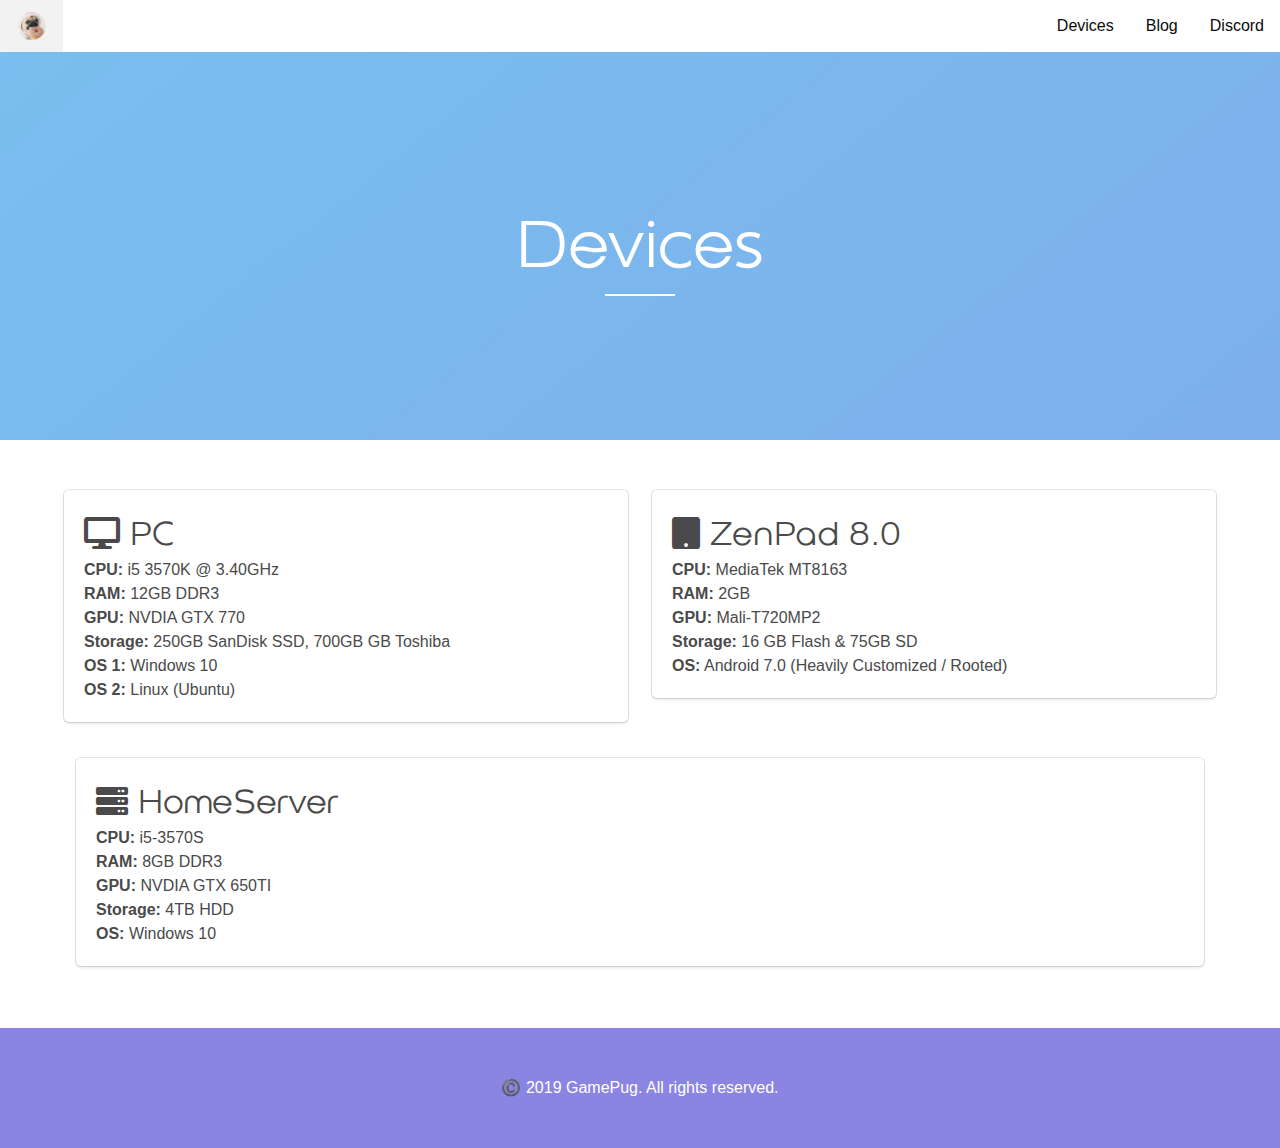
==== devices/index.html @ fc8f24b9 "Add files via upload" ====
<!DOCTYPE html>
<html lang="en">

<head>
    <!-- Meta-->
    <meta charset="UTF-8">
    <meta content="width=device-width,initial-scale=1" name="viewport">
    <meta content="index" name="robots">
    <meta content="#1034cc" name="theme-color">
    <link rel="shortcut icon" href="../img/favicon.png">
    <meta content="A programmer and Twitch streamer based in England, that likes gaming!" name="description">
    <meta content="gamepug, GamePug, game, pug, thegamepug, Jacob, Twitch, YouTube, itsgamepug, itgamepugg" name="keywords">
    <meta content="summary" name="twitter:card">
    <meta content="@GamePug" name="twitter:site">
    <meta content="GamePug" name="twitter:title">
    <meta content="A programmer and Twitch streamer based in England, that likes gaming!" name="twitter:description">
    <!-- CSS and all that gubbins-->
    <link href="../css/bulma.css" rel="stylesheet" type="text/css">
    <link href="../css/main.css" rel="stylesheet" type="text/css">
    <link href="../css/fa.css" rel="stylesheet">
    <script src="../js/navbar.js"></script>
    <title> GamePug </title>
</head>

<body>
<nav class="navbar is-white">
    <div class="navbar-brand">
        <a class="navbar-item" href="../index.html">
            <img src=../img/logo.png>
        </a>
        <span class="navbar-burger burger mobile-nav" data-target="navMenu">
            <span></span>
            <span></span>
            <span></span>
        </span>
    </div>
    <div id="navMenu" class="navbar-menu">
        <div class="navbar-end">
            <a href="#" class="navbar-item">Devices</a>
            <a href="https://words.gamepug.cf" class="navbar-item">Blog</a>
            <a href="https://discord.gg/grDw4bR" class="navbar-item">Discord</a>
        </div>
    </div>
</nav>

    <div class="hero is-medium fade">
        <div class=hero-body>
            <div class="animated fadeInUp">
                <h3> Devices </h3>
                <div class=line></div>
            </div>
        </div>
    </div>

    <section>
        <div class=spacer></div>
        <div class=container>
            <div class=columns>
                <div class=column>
                    <div class="box left">
                        <h1> <div class="fas fa-desktop"></div> PC </h1>
                        <p> <b>CPU:</b> i5 3570K @ 3.40GHz </p>
                        <p> <b>RAM:</b> 12GB DDR3 </p>
                        <p> <b>GPU:</b> NVDIA GTX 770 </p>
                        <p> <b>Storage:</b> 250GB SanDisk SSD, 700GB GB Toshiba </p>
                        <p> <b>OS 1:</b> Windows 10 </p>
                        <p> <b>OS 2:</b> Linux (Ubuntu) </p>
                    </div>
                </div>
                <div class=column>
                    <div class="box left">
                        <h1> <div class="fas fa-tablet"></div> ZenPad 8.0 </h1>
                        <p> <b>CPU:</b> MediaTek MT8163 </p>
                        <p> <b>RAM:</b> 2GB </p>
                        <p> <b>GPU:</b> Mali-T720MP2 </p>
                        <p> <b>Storage:</b> 16 GB Flash & 75GB SD </p>
                        <p> <b>OS:</b> Android 7.0 (Heavily Customized / Rooted) </p>
                    </div>
                </div>
            </div>
                <div class=column>
                    <div class="box left">
                        <h1> <div class="fas fa-server"></div> HomeServer </h1>
                        <p> <b>CPU:</b> i5-3570S </p>
                        <p> <b>RAM:</b> 8GB DDR3</p>
                        <p> <b>GPU:</b> NVDIA GTX 650TI </p>
                        <p> <b>Storage:</b> 4TB HDD </p>
                        <p> <b>OS:</b> Windows 10 </p>
                    </div>
                </div>
            </div>
        </div>
        <div class=spacer></div>
    </section>
    <footer>
        <p> ©️ 2019 GamePug. All rights reserved.</p>
    </footer>
</body>
---- css/main.css ----
html {
    overflow: auto;
    overflow-x: hidden;
}

div#container {
    max-width: 60em;
    margin: auto;
    color: #000;
}

body {
    height: 100%;
    width: 100%;
    color: #000;
	text-align: center;
}

@font-face {
    font-family: "PepsiLight";
    src: url("/webfonts/PepsiLight.eot"); /* IE9 Compat Modes */
    src: url("/webfonts/PepsiLight.eot?#iefix") format("embedded-opentype"), /* IE6-IE8 */
         url("/webfonts/PepsiLight.woff2") format("woff2"), /* Super Modern Browsers */
         url("webfonts/PepsiLight.woff") format("woff"), /* Pretty Modern Browsers */
         url("/webfonts/PepsiLight.ttf")  format("truetype"), /* Safari, Android, iOS */
         url("/webfonts/PepsiLight.svg#svgPepsiLight") format("svg"); /* Legacy iOS */
  }
  
h1 {
    font-family: PepsiLight;
    font-size: 2em;
    cursor: default;
}

h2 {
    font-family: PepsiLight;
    font-weight: thin;
    font-size: 1.5em;
}

h3 {
    font-family: PepsiLight;
    font-size: 4em;
    color: white;
    cursor: default;
}

.spacer {
    margin-top: 50px;
}

i {
    color: white;
    font-size: 2.4em;
    transition: all 0.25s;
}

i:hover {
    color: #79beee
}

.image {
	width: 200px;
    margin: auto;
    border-radius: 100%
}

.project {
    width: 100px;
    border-radius: 1000%;
    transition: all 0.20s;
}

.project:hover {
    width: 100px;
    border-radius: 30%;
}

.animated {
    animation-duration: 0.6s;
    animation-fill-mode: both;
  }

.line {
    margin: auto;
    width: 70px;
    height: 2px;
    background-color: white;
    margin-top: 2px;
}

.left {
    text-align: left;
}

.fade {
    background: linear-gradient(321deg, #8a84e2, #79beee);
    background-size: 400% 400%;
    
    -webkit-animation: fade 14s ease infinite;
    -moz-animation: fade 14s ease infinite;
    -o-animation: fade 14s ease infinite;
    animation: fade 14s ease infinite;}
    
    @-webkit-keyframes fade {
        0%{background-position:0% 4%}
        50%{background-position:100% 97%}
        100%{background-position:0% 4%}
    }
    @-moz-keyframes fade {
        0%{background-position:0% 4%}
        50%{background-position:100% 97%}
        100%{background-position:0% 4%}
    }
    @-o-keyframes fade {
        0%{background-position:0% 4%}
        50%{background-position:100% 97%}
        100%{background-position:0% 4%}
    }
    @keyframes fade { 
        0%{background-position:0% 4%}
        50%{background-position:100% 97%}
        100%{background-position:0% 4%}
    }

@-webkit-keyframes fadeInUp {
    from {
      opacity: 0;
      -webkit-transform: translate3d(0, 100%, 0);
      transform: translate3d(0, 100%, 0);
    }
  
    to {
      opacity: 1;
      -webkit-transform: translate3d(0, 0, 0);
      transform: translate3d(0, 0, 0);
    }
}
  
@keyframes fadeInUp {
    from {
      opacity: 0;
      -webkit-transform: translate3d(0, 100%, 0);
      transform: translate3d(0, 100%, 0);
    }
  
    to {
      opacity: 1;
      -webkit-transform: translate3d(0, 0, 0);
      transform: translate3d(0, 0, 0);
    }
}

.fadeInUp {
    -webkit-animation-name: fadeInUp;
    animation-name: fadeInUp;
}

footer {
    background-color:#8a84e2;
    color:white;
    padding: 3em;
}
---- css/fa.css ----
/*!
 * Font Awesome Free 5.0.4 by @fontawesome - http://fontawesome.com
 * License - http://fontawesome.com/license (Icons: CC BY 4.0, Fonts: SIL OFL 1.1, Code: MIT License)
 */
.fa,
.fas,
.far,
.fal,
.fab {
  -moz-osx-font-smoothing: grayscale;
  -webkit-font-smoothing: antialiased;
  display: inline-block;
  font-style: normal;
  font-variant: normal;
  text-rendering: auto;
  line-height: 1; }

.fa-lg {
  font-size: 1.33333em;
  line-height: 0.75em;
  vertical-align: -.0667em; }

.fa-xs {
  font-size: .75em; }

.fa-sm {
  font-size: .875em; }

.fa-1x {
  font-size: 1em; }

.fa-2x {
  font-size: 2em; }

.fa-3x {
  font-size: 3em; }

.fa-4x {
  font-size: 4em; }

.fa-5x {
  font-size: 5em; }

.fa-6x {
  font-size: 6em; }

.fa-7x {
  font-size: 7em; }

.fa-8x {
  font-size: 8em; }

.fa-9x {
  font-size: 9em; }

.fa-10x {
  font-size: 10em; }

.fa-fw {
  text-align: center;
  width: 1.25em; }

.fa-ul {
  list-style-type: none;
  margin-left: 2.5em;
  padding-left: 0; }
  .fa-ul > li {
    position: relative; }

.fa-li {
  left: -2em;
  position: absolute;
  text-align: center;
  width: 2em;
  line-height: inherit; }

.fa-border {
  border: solid 0.08em #eee;
  border-radius: .1em;
  padding: .2em .25em .15em; }

.fa-pull-left {
  float: left; }

.fa-pull-right {
  float: right; }

.fa.fa-pull-left,
.fas.fa-pull-left,
.far.fa-pull-left,
.fal.fa-pull-left,
.fab.fa-pull-left {
  margin-right: .3em; }

.fa.fa-pull-right,
.fas.fa-pull-right,
.far.fa-pull-right,
.fal.fa-pull-right,
.fab.fa-pull-right {
  margin-left: .3em; }

.fa-spin {
  -webkit-animation: fa-spin 2s infinite linear;
          animation: fa-spin 2s infinite linear; }

.fa-pulse {
  -webkit-animation: fa-spin 1s infinite steps(8);
          animation: fa-spin 1s infinite steps(8); }

@-webkit-keyframes fa-spin {
  0% {
    -webkit-transform: rotate(0deg);
            transform: rotate(0deg); }
  100% {
    -webkit-transform: rotate(360deg);
            transform: rotate(360deg); } }

@keyframes fa-spin {
  0% {
    -webkit-transform: rotate(0deg);
            transform: rotate(0deg); }
  100% {
    -webkit-transform: rotate(360deg);
            transform: rotate(360deg); } }

.fa-rotate-90 {
  -ms-filter: "progid:DXImageTransform.Microsoft.BasicImage(rotation=1)";
  -webkit-transform: rotate(90deg);
          transform: rotate(90deg); }

.fa-rotate-180 {
  -ms-filter: "progid:DXImageTransform.Microsoft.BasicImage(rotation=2)";
  -webkit-transform: rotate(180deg);
          transform: rotate(180deg); }

.fa-rotate-270 {
  -ms-filter: "progid:DXImageTransform.Microsoft.BasicImage(rotation=3)";
  -webkit-transform: rotate(270deg);
          transform: rotate(270deg); }

.fa-flip-horizontal {
  -ms-filter: "progid:DXImageTransform.Microsoft.BasicImage(rotation=0, mirror=1)";
  -webkit-transform: scale(-1, 1);
          transform: scale(-1, 1); }

.fa-flip-vertical {
  -ms-filter: "progid:DXImageTransform.Microsoft.BasicImage(rotation=2, mirror=1)";
  -webkit-transform: scale(1, -1);
          transform: scale(1, -1); }

.fa-flip-horizontal.fa-flip-vertical {
  -ms-filter: "progid:DXImageTransform.Microsoft.BasicImage(rotation=2, mirror=1)";
  -webkit-transform: scale(-1, -1);
          transform: scale(-1, -1); }

:root .fa-rotate-90,
:root .fa-rotate-180,
:root .fa-rotate-270,
:root .fa-flip-horizontal,
:root .fa-flip-vertical {
  -webkit-filter: none;
          filter: none; }

.fa-stack {
  display: inline-block;
  height: 2em;
  line-height: 2em;
  position: relative;
  vertical-align: middle;
  width: 2em; }

.fa-stack-1x,
.fa-stack-2x {
  left: 0;
  position: absolute;
  text-align: center;
  width: 100%; }

.fa-stack-1x {
  line-height: inherit; }

.fa-stack-2x {
  font-size: 2em; }

.fa-inverse {
  color: #fff; }

/* Font Awesome uses the Unicode Private Use Area (PUA) to ensure screen
readers do not read off random characters that represent icons */
.fa-500px:before {
  content: "\f26e"; }

.fa-accessible-icon:before {
  content: "\f368"; }

.fa-accusoft:before {
  content: "\f369"; }

.fa-address-book:before {
  content: "\f2b9"; }

.fa-address-card:before {
  content: "\f2bb"; }

.fa-adjust:before {
  content: "\f042"; }

.fa-adn:before {
  content: "\f170"; }

.fa-adversal:before {
  content: "\f36a"; }

.fa-affiliatetheme:before {
  content: "\f36b"; }

.fa-algolia:before {
  content: "\f36c"; }

.fa-align-center:before {
  content: "\f037"; }

.fa-align-justify:before {
  content: "\f039"; }

.fa-align-left:before {
  content: "\f036"; }

.fa-align-right:before {
  content: "\f038"; }

.fa-amazon:before {
  content: "\f270"; }

.fa-amazon-pay:before {
  content: "\f42c"; }

.fa-ambulance:before {
  content: "\f0f9"; }

.fa-american-sign-language-interpreting:before {
  content: "\f2a3"; }

.fa-amilia:before {
  content: "\f36d"; }

.fa-anchor:before {
  content: "\f13d"; }

.fa-android:before {
  content: "\f17b"; }

.fa-angellist:before {
  content: "\f209"; }

.fa-angle-double-down:before {
  content: "\f103"; }

.fa-angle-double-left:before {
  content: "\f100"; }

.fa-angle-double-right:before {
  content: "\f101"; }

.fa-angle-double-up:before {
  content: "\f102"; }

.fa-angle-down:before {
  content: "\f107"; }

.fa-angle-left:before {
  content: "\f104"; }

.fa-angle-right:before {
  content: "\f105"; }

.fa-angle-up:before {
  content: "\f106"; }

.fa-angrycreative:before {
  content: "\f36e"; }

.fa-angular:before {
  content: "\f420"; }

.fa-app-store:before {
  content: "\f36f"; }

.fa-app-store-ios:before {
  content: "\f370"; }

.fa-apper:before {
  content: "\f371"; }

.fa-apple:before {
  content: "\f179"; }

.fa-apple-pay:before {
  content: "\f415"; }

.fa-archive:before {
  content: "\f187"; }

.fa-arrow-alt-circle-down:before {
  content: "\f358"; }

.fa-arrow-alt-circle-left:before {
  content: "\f359"; }

.fa-arrow-alt-circle-right:before {
  content: "\f35a"; }

.fa-arrow-alt-circle-up:before {
  content: "\f35b"; }

.fa-arrow-circle-down:before {
  content: "\f0ab"; }

.fa-arrow-circle-left:before {
  content: "\f0a8"; }

.fa-arrow-circle-right:before {
  content: "\f0a9"; }

.fa-arrow-circle-up:before {
  content: "\f0aa"; }

.fa-arrow-down:before {
  content: "\f063"; }

.fa-arrow-left:before {
  content: "\f060"; }

.fa-arrow-right:before {
  content: "\f061"; }

.fa-arrow-up:before {
  content: "\f062"; }

.fa-arrows-alt:before {
  content: "\f0b2"; }

.fa-arrows-alt-h:before {
  content: "\f337"; }

.fa-arrows-alt-v:before {
  content: "\f338"; }

.fa-assistive-listening-systems:before {
  content: "\f2a2"; }

.fa-asterisk:before {
  content: "\f069"; }

.fa-asymmetrik:before {
  content: "\f372"; }

.fa-at:before {
  content: "\f1fa"; }

.fa-audible:before {
  content: "\f373"; }

.fa-audio-description:before {
  content: "\f29e"; }

.fa-autoprefixer:before {
  content: "\f41c"; }

.fa-avianex:before {
  content: "\f374"; }

.fa-aviato:before {
  content: "\f421"; }

.fa-aws:before {
  content: "\f375"; }

.fa-backward:before {
  content: "\f04a"; }

.fa-balance-scale:before {
  content: "\f24e"; }

.fa-ban:before {
  content: "\f05e"; }

.fa-bandcamp:before {
  content: "\f2d5"; }

.fa-barcode:before {
  content: "\f02a"; }

.fa-bars:before {
  content: "\f0c9"; }

.fa-bath:before {
  content: "\f2cd"; }

.fa-battery-empty:before {
  content: "\f244"; }

.fa-battery-full:before {
  content: "\f240"; }

.fa-battery-half:before {
  content: "\f242"; }

.fa-battery-quarter:before {
  content: "\f243"; }

.fa-battery-three-quarters:before {
  content: "\f241"; }

.fa-bed:before {
  content: "\f236"; }

.fa-beer:before {
  content: "\f0fc"; }

.fa-behance:before {
  content: "\f1b4"; }

.fa-behance-square:before {
  content: "\f1b5"; }

.fa-bell:before {
  content: "\f0f3"; }

.fa-bell-slash:before {
  content: "\f1f6"; }

.fa-bicycle:before {
  content: "\f206"; }

.fa-bimobject:before {
  content: "\f378"; }

.fa-binoculars:before {
  content: "\f1e5"; }

.fa-birthday-cake:before {
  content: "\f1fd"; }

.fa-bitbucket:before {
  content: "\f171"; }

.fa-bitcoin:before {
  content: "\f379"; }

.fa-bity:before {
  content: "\f37a"; }

.fa-black-tie:before {
  content: "\f27e"; }

.fa-blackberry:before {
  content: "\f37b"; }

.fa-blind:before {
  content: "\f29d"; }

.fa-blogger:before {
  content: "\f37c"; }

.fa-blogger-b:before {
  content: "\f37d"; }

.fa-bluetooth:before {
  content: "\f293"; }

.fa-bluetooth-b:before {
  content: "\f294"; }

.fa-bold:before {
  content: "\f032"; }

.fa-bolt:before {
  content: "\f0e7"; }

.fa-bomb:before {
  content: "\f1e2"; }

.fa-book:before {
  content: "\f02d"; }

.fa-bookmark:before {
  content: "\f02e"; }

.fa-braille:before {
  content: "\f2a1"; }

.fa-briefcase:before {
  content: "\f0b1"; }

.fa-btc:before {
  content: "\f15a"; }

.fa-bug:before {
  content: "\f188"; }

.fa-building:before {
  content: "\f1ad"; }

.fa-bullhorn:before {
  content: "\f0a1"; }

.fa-bullseye:before {
  content: "\f140"; }

.fa-buromobelexperte:before {
  content: "\f37f"; }

.fa-bus:before {
  content: "\f207"; }

.fa-buysellads:before {
  content: "\f20d"; }

.fa-calculator:before {
  content: "\f1ec"; }

.fa-calendar:before {
  content: "\f133"; }

.fa-calendar-alt:before {
  content: "\f073"; }

.fa-calendar-check:before {
  content: "\f274"; }

.fa-calendar-minus:before {
  content: "\f272"; }

.fa-calendar-plus:before {
  content: "\f271"; }

.fa-calendar-times:before {
  content: "\f273"; }

.fa-camera:before {
  content: "\f030"; }

.fa-camera-retro:before {
  content: "\f083"; }

.fa-car:before {
  content: "\f1b9"; }

.fa-caret-down:before {
  content: "\f0d7"; }

.fa-caret-left:before {
  content: "\f0d9"; }

.fa-caret-right:before {
  content: "\f0da"; }

.fa-caret-square-down:before {
  content: "\f150"; }

.fa-caret-square-left:before {
  content: "\f191"; }

.fa-caret-square-right:before {
  content: "\f152"; }

.fa-caret-square-up:before {
  content: "\f151"; }

.fa-caret-up:before {
  content: "\f0d8"; }

.fa-cart-arrow-down:before {
  content: "\f218"; }

.fa-cart-plus:before {
  content: "\f217"; }

.fa-cc-amazon-pay:before {
  content: "\f42d"; }

.fa-cc-amex:before {
  content: "\f1f3"; }

.fa-cc-apple-pay:before {
  content: "\f416"; }

.fa-cc-diners-club:before {
  content: "\f24c"; }

.fa-cc-discover:before {
  content: "\f1f2"; }

.fa-cc-jcb:before {
  content: "\f24b"; }

.fa-cc-mastercard:before {
  content: "\f1f1"; }

.fa-cc-paypal:before {
  content: "\f1f4"; }

.fa-cc-stripe:before {
  content: "\f1f5"; }

.fa-cc-visa:before {
  content: "\f1f0"; }

.fa-centercode:before {
  content: "\f380"; }

.fa-certificate:before {
  content: "\f0a3"; }

.fa-chart-area:before {
  content: "\f1fe"; }

.fa-chart-bar:before {
  content: "\f080"; }

.fa-chart-line:before {
  content: "\f201"; }

.fa-chart-pie:before {
  content: "\f200"; }

.fa-check:before {
  content: "\f00c"; }

.fa-check-circle:before {
  content: "\f058"; }

.fa-check-square:before {
  content: "\f14a"; }

.fa-chevron-circle-down:before {
  content: "\f13a"; }

.fa-chevron-circle-left:before {
  content: "\f137"; }

.fa-chevron-circle-right:before {
  content: "\f138"; }

.fa-chevron-circle-up:before {
  content: "\f139"; }

.fa-chevron-down:before {
  content: "\f078"; }

.fa-chevron-left:before {
  content: "\f053"; }

.fa-chevron-right:before {
  content: "\f054"; }

.fa-chevron-up:before {
  content: "\f077"; }

.fa-child:before {
  content: "\f1ae"; }

.fa-chrome:before {
  content: "\f268"; }

.fa-circle:before {
  content: "\f111"; }

.fa-circle-notch:before {
  content: "\f1ce"; }

.fa-clipboard:before {
  content: "\f328"; }

.fa-clock:before {
  content: "\f017"; }

.fa-clone:before {
  content: "\f24d"; }

.fa-closed-captioning:before {
  content: "\f20a"; }

.fa-cloud:before {
  content: "\f0c2"; }

.fa-cloud-download-alt:before {
  content: "\f381"; }

.fa-cloud-upload-alt:before {
  content: "\f382"; }

.fa-cloudscale:before {
  content: "\f383"; }

.fa-cloudsmith:before {
  content: "\f384"; }

.fa-cloudversify:before {
  content: "\f385"; }

.fa-code:before {
  content: "\f121"; }

.fa-code-branch:before {
  content: "\f126"; }

.fa-codepen:before {
  content: "\f1cb"; }

.fa-codiepie:before {
  content: "\f284"; }

.fa-coffee:before {
  content: "\f0f4"; }

.fa-cog:before {
  content: "\f013"; }

.fa-cogs:before {
  content: "\f085"; }

.fa-columns:before {
  content: "\f0db"; }

.fa-comment:before {
  content: "\f075"; }

.fa-comment-alt:before {
  content: "\f27a"; }

.fa-comments:before {
  content: "\f086"; }

.fa-compass:before {
  content: "\f14e"; }

.fa-compress:before {
  content: "\f066"; }

.fa-connectdevelop:before {
  content: "\f20e"; }

.fa-contao:before {
  content: "\f26d"; }

.fa-copy:before {
  content: "\f0c5"; }

.fa-copyright:before {
  content: "\f1f9"; }

.fa-cpanel:before {
  content: "\f388"; }

.fa-creative-commons:before {
  content: "\f25e"; }

.fa-credit-card:before {
  content: "\f09d"; }

.fa-crop:before {
  content: "\f125"; }

.fa-crosshairs:before {
  content: "\f05b"; }

.fa-css3:before {
  content: "\f13c"; }

.fa-css3-alt:before {
  content: "\f38b"; }

.fa-cube:before {
  content: "\f1b2"; }

.fa-cubes:before {
  content: "\f1b3"; }

.fa-cut:before {
  content: "\f0c4"; }

.fa-cuttlefish:before {
  content: "\f38c"; }

.fa-d-and-d:before {
  content: "\f38d"; }

.fa-dashcube:before {
  content: "\f210"; }

.fa-database:before {
  content: "\f1c0"; }

.fa-deaf:before {
  content: "\f2a4"; }

.fa-delicious:before {
  content: "\f1a5"; }

.fa-deploydog:before {
  content: "\f38e"; }

.fa-deskpro:before {
  content: "\f38f"; }

.fa-desktop:before {
  content: "\f108"; }

.fa-deviantart:before {
  content: "\f1bd"; }

.fa-digg:before {
  content: "\f1a6"; }

.fa-digital-ocean:before {
  content: "\f391"; }

.fa-discord:before {
  content: "\f392"; }

.fa-discourse:before {
  content: "\f393"; }

.fa-dochub:before {
  content: "\f394"; }

.fa-docker:before {
  content: "\f395"; }

.fa-dollar-sign:before {
  content: "\f155"; }

.fa-dot-circle:before {
  content: "\f192"; }

.fa-download:before {
  content: "\f019"; }

.fa-draft2digital:before {
  content: "\f396"; }

.fa-dribbble:before {
  content: "\f17d"; }

.fa-dribbble-square:before {
  content: "\f397"; }

.fa-dropbox:before {
  content: "\f16b"; }

.fa-drupal:before {
  content: "\f1a9"; }

.fa-dyalog:before {
  content: "\f399"; }

.fa-earlybirds:before {
  content: "\f39a"; }

.fa-edge:before {
  content: "\f282"; }

.fa-edit:before {
  content: "\f044"; }

.fa-eject:before {
  content: "\f052"; }

.fa-elementor:before {
  content: "\f430"; }

.fa-ellipsis-h:before {
  content: "\f141"; }

.fa-ellipsis-v:before {
  content: "\f142"; }

.fa-ember:before {
  content: "\f423"; }

.fa-empire:before {
  content: "\f1d1"; }

.fa-envelope:before {
  content: "\f0e0"; }

.fa-envelope-open:before {
  content: "\f2b6"; }

.fa-envelope-square:before {
  content: "\f199"; }

.fa-envira:before {
  content: "\f299"; }

.fa-eraser:before {
  content: "\f12d"; }

.fa-erlang:before {
  content: "\f39d"; }

.fa-ethereum:before {
  content: "\f42e"; }

.fa-etsy:before {
  content: "\f2d7"; }

.fa-euro-sign:before {
  content: "\f153"; }

.fa-exchange-alt:before {
  content: "\f362"; }

.fa-exclamation:before {
  content: "\f12a"; }

.fa-exclamation-circle:before {
  content: "\f06a"; }

.fa-exclamation-triangle:before {
  content: "\f071"; }

.fa-expand:before {
  content: "\f065"; }

.fa-expand-arrows-alt:before {
  content: "\f31e"; }

.fa-expeditedssl:before {
  content: "\f23e"; }

.fa-external-link-alt:before {
  content: "\f35d"; }

.fa-external-link-square-alt:before {
  content: "\f360"; }

.fa-eye:before {
  content: "\f06e"; }

.fa-eye-dropper:before {
  content: "\f1fb"; }

.fa-eye-slash:before {
  content: "\f070"; }

.fa-facebook:before {
  content: "\f09a"; }

.fa-facebook-f:before {
  content: "\f39e"; }

.fa-facebook-messenger:before {
  content: "\f39f"; }

.fa-facebook-square:before {
  content: "\f082"; }

.fa-fast-backward:before {
  content: "\f049"; }

.fa-fast-forward:before {
  content: "\f050"; }

.fa-fax:before {
  content: "\f1ac"; }

.fa-female:before {
  content: "\f182"; }

.fa-fighter-jet:before {
  content: "\f0fb"; }

.fa-file:before {
  content: "\f15b"; }

.fa-file-alt:before {
  content: "\f15c"; }

.fa-file-archive:before {
  content: "\f1c6"; }

.fa-file-audio:before {
  content: "\f1c7"; }

.fa-file-code:before {
  content: "\f1c9"; }

.fa-file-excel:before {
  content: "\f1c3"; }

.fa-file-image:before {
  content: "\f1c5"; }

.fa-file-pdf:before {
  content: "\f1c1"; }

.fa-file-powerpoint:before {
  content: "\f1c4"; }

.fa-file-video:before {
  content: "\f1c8"; }

.fa-file-word:before {
  content: "\f1c2"; }

.fa-film:before {
  content: "\f008"; }

.fa-filter:before {
  content: "\f0b0"; }

.fa-fire:before {
  content: "\f06d"; }

.fa-fire-extinguisher:before {
  content: "\f134"; }

.fa-firefox:before {
  content: "\f269"; }

.fa-first-order:before {
  content: "\f2b0"; }

.fa-firstdraft:before {
  content: "\f3a1"; }

.fa-flag:before {
  content: "\f024"; }

.fa-flag-checkered:before {
  content: "\f11e"; }

.fa-flask:before {
  content: "\f0c3"; }

.fa-flickr:before {
  content: "\f16e"; }

.fa-fly:before {
  content: "\f417"; }

.fa-folder:before {
  content: "\f07b"; }

.fa-folder-open:before {
  content: "\f07c"; }

.fa-font:before {
  content: "\f031"; }

.fa-font-awesome:before {
  content: "\f2b4"; }

.fa-font-awesome-alt:before {
  content: "\f35c"; }

.fa-font-awesome-flag:before {
  content: "\f425"; }

.fa-fonticons:before {
  content: "\f280"; }

.fa-fonticons-fi:before {
  content: "\f3a2"; }

.fa-fort-awesome:before {
  content: "\f286"; }

.fa-fort-awesome-alt:before {
  content: "\f3a3"; }

.fa-forumbee:before {
  content: "\f211"; }

.fa-forward:before {
  content: "\f04e"; }

.fa-foursquare:before {
  content: "\f180"; }

.fa-free-code-camp:before {
  content: "\f2c5"; }

.fa-freebsd:before {
  content: "\f3a4"; }

.fa-frown:before {
  content: "\f119"; }

.fa-futbol:before {
  content: "\f1e3"; }

.fa-gamepad:before {
  content: "\f11b"; }

.fa-gavel:before {
  content: "\f0e3"; }

.fa-gem:before {
  content: "\f3a5"; }

.fa-genderless:before {
  content: "\f22d"; }

.fa-get-pocket:before {
  content: "\f265"; }

.fa-gg:before {
  content: "\f260"; }

.fa-gg-circle:before {
  content: "\f261"; }

.fa-gift:before {
  content: "\f06b"; }

.fa-git:before {
  content: "\f1d3"; }

.fa-git-square:before {
  content: "\f1d2"; }

.fa-github:before {
  content: "\f09b"; }

.fa-github-alt:before {
  content: "\f113"; }

.fa-github-square:before {
  content: "\f092"; }

.fa-gitkraken:before {
  content: "\f3a6"; }

.fa-gitlab:before {
  content: "\f296"; }

.fa-gitter:before {
  content: "\f426"; }

.fa-glass-martini:before {
  content: "\f000"; }

.fa-glide:before {
  content: "\f2a5"; }

.fa-glide-g:before {
  content: "\f2a6"; }

.fa-globe:before {
  content: "\f0ac"; }

.fa-gofore:before {
  content: "\f3a7"; }

.fa-goodreads:before {
  content: "\f3a8"; }

.fa-goodreads-g:before {
  content: "\f3a9"; }

.fa-google:before {
  content: "\f1a0"; }

.fa-google-drive:before {
  content: "\f3aa"; }

.fa-google-play:before {
  content: "\f3ab"; }

.fa-google-plus:before {
  content: "\f2b3"; }

.fa-google-plus-g:before {
  content: "\f0d5"; }

.fa-google-plus-square:before {
  content: "\f0d4"; }

.fa-google-wallet:before {
  content: "\f1ee"; }

.fa-graduation-cap:before {
  content: "\f19d"; }

.fa-gratipay:before {
  content: "\f184"; }

.fa-grav:before {
  content: "\f2d6"; }

.fa-gripfire:before {
  content: "\f3ac"; }

.fa-grunt:before {
  content: "\f3ad"; }

.fa-gulp:before {
  content: "\f3ae"; }

.fa-h-square:before {
  content: "\f0fd"; }

.fa-hacker-news:before {
  content: "\f1d4"; }

.fa-hacker-news-square:before {
  content: "\f3af"; }

.fa-hand-lizard:before {
  content: "\f258"; }

.fa-hand-paper:before {
  content: "\f256"; }

.fa-hand-peace:before {
  content: "\f25b"; }

.fa-hand-point-down:before {
  content: "\f0a7"; }

.fa-hand-point-left:before {
  content: "\f0a5"; }

.fa-hand-point-right:before {
  content: "\f0a4"; }

.fa-hand-point-up:before {
  content: "\f0a6"; }

.fa-hand-pointer:before {
  content: "\f25a"; }

.fa-hand-rock:before {
  content: "\f255"; }

.fa-hand-scissors:before {
  content: "\f257"; }

.fa-hand-spock:before {
  content: "\f259"; }

.fa-handshake:before {
  content: "\f2b5"; }

.fa-hashtag:before {
  content: "\f292"; }

.fa-hdd:before {
  content: "\f0a0"; }

.fa-heading:before {
  content: "\f1dc"; }

.fa-headphones:before {
  content: "\f025"; }

.fa-heart:before {
  content: "\f004"; }

.fa-heartbeat:before {
  content: "\f21e"; }

.fa-hire-a-helper:before {
  content: "\f3b0"; }

.fa-history:before {
  content: "\f1da"; }

.fa-home:before {
  content: "\f015"; }

.fa-hooli:before {
  content: "\f427"; }

.fa-hospital:before {
  content: "\f0f8"; }

.fa-hotjar:before {
  content: "\f3b1"; }

.fa-hourglass:before {
  content: "\f254"; }

.fa-hourglass-end:before {
  content: "\f253"; }

.fa-hourglass-half:before {
  content: "\f252"; }

.fa-hourglass-start:before {
  content: "\f251"; }

.fa-houzz:before {
  content: "\f27c"; }

.fa-html5:before {
  content: "\f13b"; }

.fa-hubspot:before {
  content: "\f3b2"; }

.fa-i-cursor:before {
  content: "\f246"; }

.fa-id-badge:before {
  content: "\f2c1"; }

.fa-id-card:before {
  content: "\f2c2"; }

.fa-image:before {
  content: "\f03e"; }

.fa-images:before {
  content: "\f302"; }

.fa-imdb:before {
  content: "\f2d8"; }

.fa-inbox:before {
  content: "\f01c"; }

.fa-indent:before {
  content: "\f03c"; }

.fa-industry:before {
  content: "\f275"; }

.fa-info:before {
  content: "\f129"; }

.fa-info-circle:before {
  content: "\f05a"; }

.fa-instagram:before {
  content: "\f16d"; }

.fa-internet-explorer:before {
  content: "\f26b"; }

.fa-ioxhost:before {
  content: "\f208"; }

.fa-italic:before {
  content: "\f033"; }

.fa-itunes:before {
  content: "\f3b4"; }

.fa-itunes-note:before {
  content: "\f3b5"; }

.fa-jenkins:before {
  content: "\f3b6"; }

.fa-joget:before {
  content: "\f3b7"; }

.fa-joomla:before {
  content: "\f1aa"; }

.fa-js:before {
  content: "\f3b8"; }

.fa-js-square:before {
  content: "\f3b9"; }

.fa-jsfiddle:before {
  content: "\f1cc"; }

.fa-key:before {
  content: "\f084"; }

.fa-keyboard:before {
  content: "\f11c"; }

.fa-keycdn:before {
  content: "\f3ba"; }

.fa-kickstarter:before {
  content: "\f3bb"; }

.fa-kickstarter-k:before {
  content: "\f3bc"; }

.fa-korvue:before {
  content: "\f42f"; }

.fa-language:before {
  content: "\f1ab"; }

.fa-laptop:before {
  content: "\f109"; }

.fa-laravel:before {
  content: "\f3bd"; }

.fa-lastfm:before {
  content: "\f202"; }

.fa-lastfm-square:before {
  content: "\f203"; }

.fa-leaf:before {
  content: "\f06c"; }

.fa-leanpub:before {
  content: "\f212"; }

.fa-lemon:before {
  content: "\f094"; }

.fa-less:before {
  content: "\f41d"; }

.fa-level-down-alt:before {
  content: "\f3be"; }

.fa-level-up-alt:before {
  content: "\f3bf"; }

.fa-life-ring:before {
  content: "\f1cd"; }

.fa-lightbulb:before {
  content: "\f0eb"; }

.fa-line:before {
  content: "\f3c0"; }

.fa-link:before {
  content: "\f0c1"; }

.fa-linkedin:before {
  content: "\f08c"; }

.fa-linkedin-in:before {
  content: "\f0e1"; }

.fa-linode:before {
  content: "\f2b8"; }

.fa-linux:before {
  content: "\f17c"; }

.fa-lira-sign:before {
  content: "\f195"; }

.fa-list:before {
  content: "\f03a"; }

.fa-list-alt:before {
  content: "\f022"; }

.fa-list-ol:before {
  content: "\f0cb"; }

.fa-list-ul:before {
  content: "\f0ca"; }

.fa-location-arrow:before {
  content: "\f124"; }

.fa-lock:before {
  content: "\f023"; }

.fa-lock-open:before {
  content: "\f3c1"; }

.fa-long-arrow-alt-down:before {
  content: "\f309"; }

.fa-long-arrow-alt-left:before {
  content: "\f30a"; }

.fa-long-arrow-alt-right:before {
  content: "\f30b"; }

.fa-long-arrow-alt-up:before {
  content: "\f30c"; }

.fa-low-vision:before {
  content: "\f2a8"; }

.fa-lyft:before {
  content: "\f3c3"; }

.fa-magento:before {
  content: "\f3c4"; }

.fa-magic:before {
  content: "\f0d0"; }

.fa-magnet:before {
  content: "\f076"; }

.fa-male:before {
  content: "\f183"; }

.fa-map:before {
  content: "\f279"; }

.fa-map-marker:before {
  content: "\f041"; }

.fa-map-marker-alt:before {
  content: "\f3c5"; }

.fa-map-pin:before {
  content: "\f276"; }

.fa-map-signs:before {
  content: "\f277"; }

.fa-mars:before {
  content: "\f222"; }

.fa-mars-double:before {
  content: "\f227"; }

.fa-mars-stroke:before {
  content: "\f229"; }

.fa-mars-stroke-h:before {
  content: "\f22b"; }

.fa-mars-stroke-v:before {
  content: "\f22a"; }

.fa-maxcdn:before {
  content: "\f136"; }

.fa-medapps:before {
  content: "\f3c6"; }

.fa-medium:before {
  content: "\f23a"; }

.fa-medium-m:before {
  content: "\f3c7"; }

.fa-medkit:before {
  content: "\f0fa"; }

.fa-medrt:before {
  content: "\f3c8"; }

.fa-meetup:before {
  content: "\f2e0"; }

.fa-meh:before {
  content: "\f11a"; }

.fa-mercury:before {
  content: "\f223"; }

.fa-microchip:before {
  content: "\f2db"; }

.fa-microphone:before {
  content: "\f130"; }

.fa-microphone-slash:before {
  content: "\f131"; }

.fa-microsoft:before {
  content: "\f3ca"; }

.fa-minus:before {
  content: "\f068"; }

.fa-minus-circle:before {
  content: "\f056"; }

.fa-minus-square:before {
  content: "\f146"; }

.fa-mix:before {
  content: "\f3cb"; }

.fa-mixcloud:before {
  content: "\f289"; }

.fa-mizuni:before {
  content: "\f3cc"; }

.fa-mobile:before {
  content: "\f10b"; }

.fa-mobile-alt:before {
  content: "\f3cd"; }

.fa-modx:before {
  content: "\f285"; }

.fa-monero:before {
  content: "\f3d0"; }

.fa-money-bill-alt:before {
  content: "\f3d1"; }

.fa-moon:before {
  content: "\f186"; }

.fa-motorcycle:before {
  content: "\f21c"; }

.fa-mouse-pointer:before {
  content: "\f245"; }

.fa-music:before {
  content: "\f001"; }

.fa-napster:before {
  content: "\f3d2"; }

.fa-neuter:before {
  content: "\f22c"; }

.fa-newspaper:before {
  content: "\f1ea"; }

.fa-nintendo-switch:before {
  content: "\f418"; }

.fa-node:before {
  content: "\f419"; }

.fa-node-js:before {
  content: "\f3d3"; }

.fa-npm:before {
  content: "\f3d4"; }

.fa-ns8:before {
  content: "\f3d5"; }

.fa-nutritionix:before {
  content: "\f3d6"; }

.fa-object-group:before {
  content: "\f247"; }

.fa-object-ungroup:before {
  content: "\f248"; }

.fa-odnoklassniki:before {
  content: "\f263"; }

.fa-odnoklassniki-square:before {
  content: "\f264"; }

.fa-opencart:before {
  content: "\f23d"; }

.fa-openid:before {
  content: "\f19b"; }

.fa-opera:before {
  content: "\f26a"; }

.fa-optin-monster:before {
  content: "\f23c"; }

.fa-osi:before {
  content: "\f41a"; }

.fa-outdent:before {
  content: "\f03b"; }

.fa-page4:before {
  content: "\f3d7"; }

.fa-pagelines:before {
  content: "\f18c"; }

.fa-paint-brush:before {
  content: "\f1fc"; }

.fa-palfed:before {
  content: "\f3d8"; }

.fa-paper-plane:before {
  content: "\f1d8"; }

.fa-paperclip:before {
  content: "\f0c6"; }

.fa-paragraph:before {
  content: "\f1dd"; }

.fa-paste:before {
  content: "\f0ea"; }

.fa-patreon:before {
  content: "\f3d9"; }

.fa-pause:before {
  content: "\f04c"; }

.fa-pause-circle:before {
  content: "\f28b"; }

.fa-paw:before {
  content: "\f1b0"; }

.fa-paypal:before {
  content: "\f1ed"; }

.fa-pen-square:before {
  content: "\f14b"; }

.fa-pencil-alt:before {
  content: "\f303"; }

.fa-percent:before {
  content: "\f295"; }

.fa-periscope:before {
  content: "\f3da"; }

.fa-phabricator:before {
  content: "\f3db"; }

.fa-phoenix-framework:before {
  content: "\f3dc"; }

.fa-phone:before {
  content: "\f095"; }

.fa-phone-square:before {
  content: "\f098"; }

.fa-phone-volume:before {
  content: "\f2a0"; }

.fa-pied-piper:before {
  content: "\f2ae"; }

.fa-pied-piper-alt:before {
  content: "\f1a8"; }

.fa-pied-piper-pp:before {
  content: "\f1a7"; }

.fa-pinterest:before {
  content: "\f0d2"; }

.fa-pinterest-p:before {
  content: "\f231"; }

.fa-pinterest-square:before {
  content: "\f0d3"; }

.fa-plane:before {
  content: "\f072"; }

.fa-play:before {
  content: "\f04b"; }

.fa-play-circle:before {
  content: "\f144"; }

.fa-playstation:before {
  content: "\f3df"; }

.fa-plug:before {
  content: "\f1e6"; }

.fa-plus:before {
  content: "\f067"; }

.fa-plus-circle:before {
  content: "\f055"; }

.fa-plus-square:before {
  content: "\f0fe"; }

.fa-podcast:before {
  content: "\f2ce"; }

.fa-pound-sign:before {
  content: "\f154"; }

.fa-power-off:before {
  content: "\f011"; }

.fa-print:before {
  content: "\f02f"; }

.fa-product-hunt:before {
  content: "\f288"; }

.fa-pushed:before {
  content: "\f3e1"; }

.fa-puzzle-piece:before {
  content: "\f12e"; }

.fa-python:before {
  content: "\f3e2"; }

.fa-qq:before {
  content: "\f1d6"; }

.fa-qrcode:before {
  content: "\f029"; }

.fa-question:before {
  content: "\f128"; }

.fa-question-circle:before {
  content: "\f059"; }

.fa-quora:before {
  content: "\f2c4"; }

.fa-quote-left:before {
  content: "\f10d"; }

.fa-quote-right:before {
  content: "\f10e"; }

.fa-random:before {
  content: "\f074"; }

.fa-ravelry:before {
  content: "\f2d9"; }

.fa-react:before {
  content: "\f41b"; }

.fa-rebel:before {
  content: "\f1d0"; }

.fa-recycle:before {
  content: "\f1b8"; }

.fa-red-river:before {
  content: "\f3e3"; }

.fa-reddit:before {
  content: "\f1a1"; }

.fa-reddit-alien:before {
  content: "\f281"; }

.fa-reddit-square:before {
  content: "\f1a2"; }

.fa-redo:before {
  content: "\f01e"; }

.fa-redo-alt:before {
  content: "\f2f9"; }

.fa-registered:before {
  content: "\f25d"; }

.fa-rendact:before {
  content: "\f3e4"; }

.fa-renren:before {
  content: "\f18b"; }

.fa-reply:before {
  content: "\f3e5"; }

.fa-reply-all:before {
  content: "\f122"; }

.fa-replyd:before {
  content: "\f3e6"; }

.fa-resolving:before {
  content: "\f3e7"; }

.fa-retweet:before {
  content: "\f079"; }

.fa-road:before {
  content: "\f018"; }

.fa-rocket:before {
  content: "\f135"; }

.fa-rocketchat:before {
  content: "\f3e8"; }

.fa-rockrms:before {
  content: "\f3e9"; }

.fa-rss:before {
  content: "\f09e"; }

.fa-rss-square:before {
  content: "\f143"; }

.fa-ruble-sign:before {
  content: "\f158"; }

.fa-rupee-sign:before {
  content: "\f156"; }

.fa-safari:before {
  content: "\f267"; }

.fa-sass:before {
  content: "\f41e"; }

.fa-save:before {
  content: "\f0c7"; }

.fa-schlix:before {
  content: "\f3ea"; }

.fa-scribd:before {
  content: "\f28a"; }

.fa-search:before {
  content: "\f002"; }

.fa-search-minus:before {
  content: "\f010"; }

.fa-search-plus:before {
  content: "\f00e"; }

.fa-searchengin:before {
  content: "\f3eb"; }

.fa-sellcast:before {
  content: "\f2da"; }

.fa-sellsy:before {
  content: "\f213"; }

.fa-server:before {
  content: "\f233"; }

.fa-servicestack:before {
  content: "\f3ec"; }

.fa-share:before {
  content: "\f064"; }

.fa-share-alt:before {
  content: "\f1e0"; }

.fa-share-alt-square:before {
  content: "\f1e1"; }

.fa-share-square:before {
  content: "\f14d"; }

.fa-shekel-sign:before {
  content: "\f20b"; }

.fa-shield-alt:before {
  content: "\f3ed"; }

.fa-ship:before {
  content: "\f21a"; }

.fa-shirtsinbulk:before {
  content: "\f214"; }

.fa-shopping-bag:before {
  content: "\f290"; }

.fa-shopping-basket:before {
  content: "\f291"; }

.fa-shopping-cart:before {
  content: "\f07a"; }

.fa-shower:before {
  content: "\f2cc"; }

.fa-sign-in-alt:before {
  content: "\f2f6"; }

.fa-sign-language:before {
  content: "\f2a7"; }

.fa-sign-out-alt:before {
  content: "\f2f5"; }

.fa-signal:before {
  content: "\f012"; }

.fa-simplybuilt:before {
  content: "\f215"; }

.fa-sistrix:before {
  content: "\f3ee"; }

.fa-sitemap:before {
  content: "\f0e8"; }

.fa-skyatlas:before {
  content: "\f216"; }

.fa-skype:before {
  content: "\f17e"; }

.fa-slack:before {
  content: "\f198"; }

.fa-slack-hash:before {
  content: "\f3ef"; }

.fa-sliders-h:before {
  content: "\f1de"; }

.fa-slideshare:before {
  content: "\f1e7"; }

.fa-smile:before {
  content: "\f118"; }

.fa-snapchat:before {
  content: "\f2ab"; }

.fa-snapchat-ghost:before {
  content: "\f2ac"; }

.fa-snapchat-square:before {
  content: "\f2ad"; }

.fa-snowflake:before {
  content: "\f2dc"; }

.fa-sort:before {
  content: "\f0dc"; }

.fa-sort-alpha-down:before {
  content: "\f15d"; }

.fa-sort-alpha-up:before {
  content: "\f15e"; }

.fa-sort-amount-down:before {
  content: "\f160"; }

.fa-sort-amount-up:before {
  content: "\f161"; }

.fa-sort-down:before {
  content: "\f0dd"; }

.fa-sort-numeric-down:before {
  content: "\f162"; }

.fa-sort-numeric-up:before {
  content: "\f163"; }

.fa-sort-up:before {
  content: "\f0de"; }

.fa-soundcloud:before {
  content: "\f1be"; }

.fa-space-shuttle:before {
  content: "\f197"; }

.fa-speakap:before {
  content: "\f3f3"; }

.fa-spinner:before {
  content: "\f110"; }

.fa-spotify:before {
  content: "\f1bc"; }

.fa-square:before {
  content: "\f0c8"; }

.fa-stack-exchange:before {
  content: "\f18d"; }

.fa-stack-overflow:before {
  content: "\f16c"; }

.fa-star:before {
  content: "\f005"; }

.fa-star-half:before {
  content: "\f089"; }

.fa-staylinked:before {
  content: "\f3f5"; }

.fa-steam:before {
  content: "\f1b6"; }

.fa-steam-square:before {
  content: "\f1b7"; }

.fa-steam-symbol:before {
  content: "\f3f6"; }

.fa-step-backward:before {
  content: "\f048"; }

.fa-step-forward:before {
  content: "\f051"; }

.fa-stethoscope:before {
  content: "\f0f1"; }

.fa-sticker-mule:before {
  content: "\f3f7"; }

.fa-sticky-note:before {
  content: "\f249"; }

.fa-stop:before {
  content: "\f04d"; }

.fa-stop-circle:before {
  content: "\f28d"; }

.fa-stopwatch:before {
  content: "\f2f2"; }

.fa-strava:before {
  content: "\f428"; }

.fa-street-view:before {
  content: "\f21d"; }

.fa-strikethrough:before {
  content: "\f0cc"; }

.fa-stripe:before {
  content: "\f429"; }

.fa-stripe-s:before {
  content: "\f42a"; }

.fa-studiovinari:before {
  content: "\f3f8"; }

.fa-stumbleupon:before {
  content: "\f1a4"; }

.fa-stumbleupon-circle:before {
  content: "\f1a3"; }

.fa-subscript:before {
  content: "\f12c"; }

.fa-subway:before {
  content: "\f239"; }

.fa-suitcase:before {
  content: "\f0f2"; }

.fa-sun:before {
  content: "\f185"; }

.fa-superpowers:before {
  content: "\f2dd"; }

.fa-superscript:before {
  content: "\f12b"; }

.fa-supple:before {
  content: "\f3f9"; }

.fa-sync:before {
  content: "\f021"; }

.fa-sync-alt:before {
  content: "\f2f1"; }

.fa-table:before {
  content: "\f0ce"; }

.fa-tablet:before {
  content: "\f10a"; }

.fa-tablet-alt:before {
  content: "\f3fa"; }

.fa-tachometer-alt:before {
  content: "\f3fd"; }

.fa-tag:before {
  content: "\f02b"; }

.fa-tags:before {
  content: "\f02c"; }

.fa-tasks:before {
  content: "\f0ae"; }

.fa-taxi:before {
  content: "\f1ba"; }

.fa-telegram:before {
  content: "\f2c6"; }

.fa-telegram-plane:before {
  content: "\f3fe"; }

.fa-tencent-weibo:before {
  content: "\f1d5"; }

.fa-terminal:before {
  content: "\f120"; }

.fa-text-height:before {
  content: "\f034"; }

.fa-text-width:before {
  content: "\f035"; }

.fa-th:before {
  content: "\f00a"; }

.fa-th-large:before {
  content: "\f009"; }

.fa-th-list:before {
  content: "\f00b"; }

.fa-themeisle:before {
  content: "\f2b2"; }

.fa-thermometer-empty:before {
  content: "\f2cb"; }

.fa-thermometer-full:before {
  content: "\f2c7"; }

.fa-thermometer-half:before {
  content: "\f2c9"; }

.fa-thermometer-quarter:before {
  content: "\f2ca"; }

.fa-thermometer-three-quarters:before {
  content: "\f2c8"; }

.fa-thumbs-down:before {
  content: "\f165"; }

.fa-thumbs-up:before {
  content: "\f164"; }

.fa-thumbtack:before {
  content: "\f08d"; }

.fa-ticket-alt:before {
  content: "\f3ff"; }

.fa-times:before {
  content: "\f00d"; }

.fa-times-circle:before {
  content: "\f057"; }

.fa-tint:before {
  content: "\f043"; }

.fa-toggle-off:before {
  content: "\f204"; }

.fa-toggle-on:before {
  content: "\f205"; }

.fa-trademark:before {
  content: "\f25c"; }

.fa-train:before {
  content: "\f238"; }

.fa-transgender:before {
  content: "\f224"; }

.fa-transgender-alt:before {
  content: "\f225"; }

.fa-trash:before {
  content: "\f1f8"; }

.fa-trash-alt:before {
  content: "\f2ed"; }

.fa-tree:before {
  content: "\f1bb"; }

.fa-trello:before {
  content: "\f181"; }

.fa-tripadvisor:before {
  content: "\f262"; }

.fa-trophy:before {
  content: "\f091"; }

.fa-truck:before {
  content: "\f0d1"; }

.fa-tty:before {
  content: "\f1e4"; }

.fa-tumblr:before {
  content: "\f173"; }

.fa-tumblr-square:before {
  content: "\f174"; }

.fa-tv:before {
  content: "\f26c"; }

.fa-twitch:before {
  content: "\f1e8"; }

.fa-twitter:before {
  content: "\f099"; }

.fa-twitter-square:before {
  content: "\f081"; }

.fa-typo3:before {
  content: "\f42b"; }

.fa-uber:before {
  content: "\f402"; }

.fa-uikit:before {
  content: "\f403"; }

.fa-umbrella:before {
  content: "\f0e9"; }

.fa-underline:before {
  content: "\f0cd"; }

.fa-undo:before {
  content: "\f0e2"; }

.fa-undo-alt:before {
  content: "\f2ea"; }

.fa-uniregistry:before {
  content: "\f404"; }

.fa-universal-access:before {
  content: "\f29a"; }

.fa-university:before {
  content: "\f19c"; }

.fa-unlink:before {
  content: "\f127"; }

.fa-unlock:before {
  content: "\f09c"; }

.fa-unlock-alt:before {
  content: "\f13e"; }

.fa-untappd:before {
  content: "\f405"; }

.fa-upload:before {
  content: "\f093"; }

.fa-usb:before {
  content: "\f287"; }

.fa-user:before {
  content: "\f007"; }

.fa-user-circle:before {
  content: "\f2bd"; }

.fa-user-md:before {
  content: "\f0f0"; }

.fa-user-plus:before {
  content: "\f234"; }

.fa-user-secret:before {
  content: "\f21b"; }

.fa-user-times:before {
  content: "\f235"; }

.fa-users:before {
  content: "\f0c0"; }

.fa-ussunnah:before {
  content: "\f407"; }

.fa-utensil-spoon:before {
  content: "\f2e5"; }

.fa-utensils:before {
  content: "\f2e7"; }

.fa-vaadin:before {
  content: "\f408"; }

.fa-venus:before {
  content: "\f221"; }

.fa-venus-double:before {
  content: "\f226"; }

.fa-venus-mars:before {
  content: "\f228"; }

.fa-viacoin:before {
  content: "\f237"; }

.fa-viadeo:before {
  content: "\f2a9"; }

.fa-viadeo-square:before {
  content: "\f2aa"; }

.fa-viber:before {
  content: "\f409"; }

.fa-video:before {
  content: "\f03d"; }

.fa-vimeo:before {
  content: "\f40a"; }

.fa-vimeo-square:before {
  content: "\f194"; }

.fa-vimeo-v:before {
  content: "\f27d"; }

.fa-vine:before {
  content: "\f1ca"; }

.fa-vk:before {
  content: "\f189"; }

.fa-vnv:before {
  content: "\f40b"; }

.fa-volume-down:before {
  content: "\f027"; }

.fa-volume-off:before {
  content: "\f026"; }

.fa-volume-up:before {
  content: "\f028"; }

.fa-vuejs:before {
  content: "\f41f"; }

.fa-weibo:before {
  content: "\f18a"; }

.fa-weixin:before {
  content: "\f1d7"; }

.fa-whatsapp:before {
  content: "\f232"; }

.fa-whatsapp-square:before {
  content: "\f40c"; }

.fa-wheelchair:before {
  content: "\f193"; }

.fa-whmcs:before {
  content: "\f40d"; }

.fa-wifi:before {
  content: "\f1eb"; }

.fa-wikipedia-w:before {
  content: "\f266"; }

.fa-window-close:before {
  content: "\f410"; }

.fa-window-maximize:before {
  content: "\f2d0"; }

.fa-window-minimize:before {
  content: "\f2d1"; }

.fa-window-restore:before {
  content: "\f2d2"; }

.fa-windows:before {
  content: "\f17a"; }

.fa-won-sign:before {
  content: "\f159"; }

.fa-wordpress:before {
  content: "\f19a"; }

.fa-wordpress-simple:before {
  content: "\f411"; }

.fa-wpbeginner:before {
  content: "\f297"; }

.fa-wpexplorer:before {
  content: "\f2de"; }

.fa-wpforms:before {
  content: "\f298"; }

.fa-wrench:before {
  content: "\f0ad"; }

.fa-xbox:before {
  content: "\f412"; }

.fa-xing:before {
  content: "\f168"; }

.fa-xing-square:before {
  content: "\f169"; }

.fa-y-combinator:before {
  content: "\f23b"; }

.fa-yahoo:before {
  content: "\f19e"; }

.fa-yandex:before {
  content: "\f413"; }

.fa-yandex-international:before {
  content: "\f414"; }

.fa-yelp:before {
  content: "\f1e9"; }

.fa-yen-sign:before {
  content: "\f157"; }

.fa-yoast:before {
  content: "\f2b1"; }

.fa-youtube:before {
  content: "\f167"; }

.fa-youtube-square:before {
  content: "\f431"; }

.sr-only {
  border: 0;
  clip: rect(0, 0, 0, 0);
  height: 1px;
  margin: -1px;
  overflow: hidden;
  padding: 0;
  position: absolute;
  width: 1px; }

.sr-only-focusable:active, .sr-only-focusable:focus {
  clip: auto;
  height: auto;
  margin: 0;
  overflow: visible;
  position: static;
  width: auto; }
@font-face {
  font-family: 'Font Awesome 5 Brands';
  font-style: normal;
  font-weight: normal;
  src: url("../webfonts/fa-brands-400.eot");
  src: url("../webfonts/fa-brands-400.eot?#iefix") format("embedded-opentype"), url("../webfonts/fa-brands-400.woff2") format("woff2"), url("../webfonts/fa-brands-400.woff") format("woff"), url("../webfonts/fa-brands-400.ttf") format("truetype"), url("../webfonts/fa-brands-400.svg#fontawesome") format("svg"); }

.fab {
  font-family: 'Font Awesome 5 Brands'; }
@font-face {
  font-family: 'Font Awesome 5 Free';
  font-style: normal;
  font-weight: 400;
  src: url("../webfonts/fa-regular-400.eot");
  src: url("../webfonts/fa-regular-400.eot?#iefix") format("embedded-opentype"), url("../webfonts/fa-regular-400.woff2") format("woff2"), url("../webfonts/fa-regular-400.woff") format("woff"), url("../webfonts/fa-regular-400.ttf") format("truetype"), url("../webfonts/fa-regular-400.svg#fontawesome") format("svg"); }

.far {
  font-family: 'Font Awesome 5 Free';
  font-weight: 400; }
@font-face {
  font-family: 'Font Awesome 5 Free';
  font-style: normal;
  font-weight: 900;
  src: url("../webfonts/fa-solid-900.eot");
  src: url("../webfonts/fa-solid-900.eot?#iefix") format("embedded-opentype"), url("../webfonts/fa-solid-900.woff2") format("woff2"), url("../webfonts/fa-solid-900.woff") format("woff"), url("../webfonts/fa-solid-900.ttf") format("truetype"), url("../webfonts/fa-solid-900.svg#fontawesome") format("svg"); }

.fa,
.fas {
  font-family: 'Font Awesome 5 Free';
  font-weight: 900; }
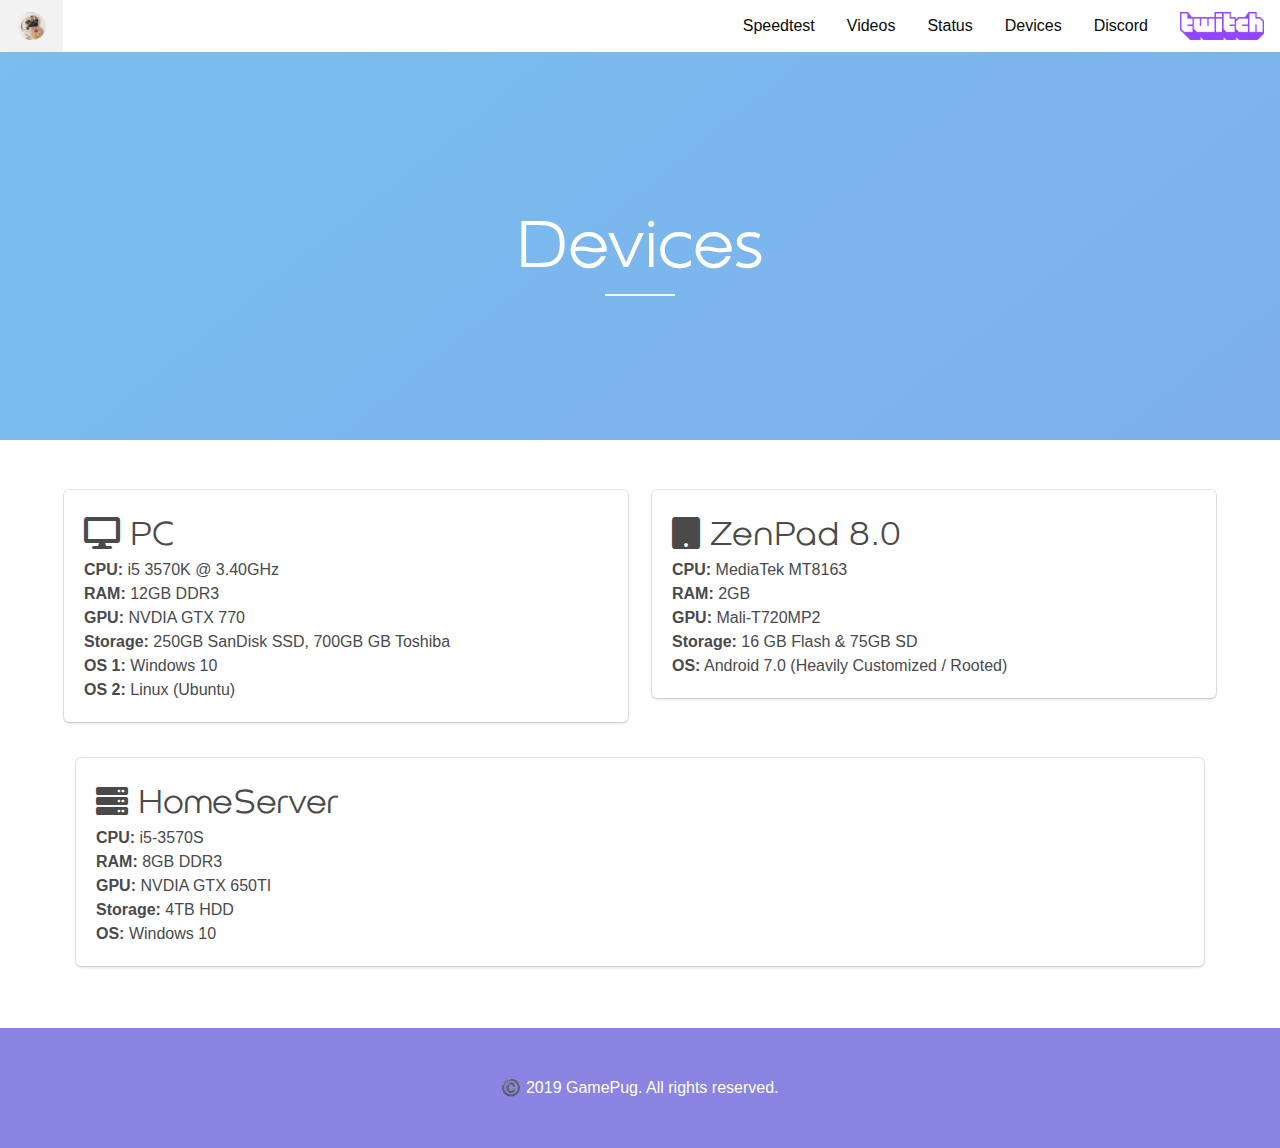
==== commit f6661509: "Add files via upload" ====
--- a/devices/index.html
+++ b/devices/index.html
@@ -19,13 +19,14 @@
     <link href="../css/main.css" rel="stylesheet" type="text/css">
     <link href="../css/fa.css" rel="stylesheet">
     <script src="../js/navbar.js"></script>
+    <script src="https://ajax.googleapis.com/ajax/libs/jquery/3.4.1/jquery.min.js"></script>
     <title> GamePug </title>
 </head>
 
 <body>
 <nav class="navbar is-white">
     <div class="navbar-brand">
-        <a class="navbar-item" href="../index.html">
+        <a class="navbar-item" href="/index.html">
             <img src=../img/logo.png>
         </a>
         <span class="navbar-burger burger mobile-nav" data-target="navMenu">
@@ -36,9 +37,14 @@
     </div>
     <div id="navMenu" class="navbar-menu">
         <div class="navbar-end">
+            <a href="/speedtest/" class="navbar-item">Speedtest</a>
+            <a href="/videos/" class="navbar-item">Videos</a>
+            <a href="https://status.officialgamepug.ga" class="navbar-item">Status</a>
             <a href="#" class="navbar-item">Devices</a>
-            <a href="https://words.gamepug.cf" class="navbar-item">Blog</a>
-            <a href="https://discord.gg/grDw4bR" class="navbar-item">Discord</a>
+            <a href="https://discord.gg/s2BuA92" class="navbar-item">Discord</a>
+            <a href="/twitch/" class="navbar-item">
+                <img src="/img/twitch.png">
+                </a>
         </div>
     </div>
 </nav>
--- a/css/main.css
+++ b/css/main.css
@@ -2,6 +2,45 @@
     overflow: auto;
     overflow-x: hidden;
 }
+
+button{
+    background:#1AAB8A;
+    color:#fff;
+    border:none;
+    position:relative;
+    height:60px;
+    font-size:1.6em;
+    padding:0 2em;
+    cursor:pointer;
+    transition:800ms ease all;
+    outline:none;
+  }
+  button:hover{
+    background:#fff;
+    color:#1AAB8A;
+  }
+  button:before,button:after{
+    content:'';
+    position:absolute;
+    top:0;
+    right:0;
+    height:2px;
+    width:0;
+    background: #1AAB8A;
+    transition:400ms ease all;
+  }
+  button:after{
+    right:inherit;
+    top:inherit;
+    left:0;
+    bottom:0;
+  }
+  button:hover:before,button:hover:after{
+    width:100%;
+    transition:800ms ease all;
+  }
+  
+  
 
 div#container {
     max-width: 60em;
@@ -13,8 +52,17 @@
     height: 100%;
     width: 100%;
     color: #000;
-	text-align: center;
-}
+    text-align: center;
+}
+
+.thumbnail {
+    border:2px solid #fff;
+    background: url(../videos/thumbnail1.png) no-repeat;
+    -moz-border-radius:25px;
+    -webkit-border-radius:25px;
+    border-radius:25px;
+  }
+  
 
 @font-face {
     font-family: "PepsiLight";
@@ -43,6 +91,14 @@
     font-size: 4em;
     color: white;
     cursor: default;
+}
+
+.spacer10 {
+    margin-top: 5px;
+}
+
+.spacer2 {
+    margin-top: 15px;
 }
 
 .spacer {
